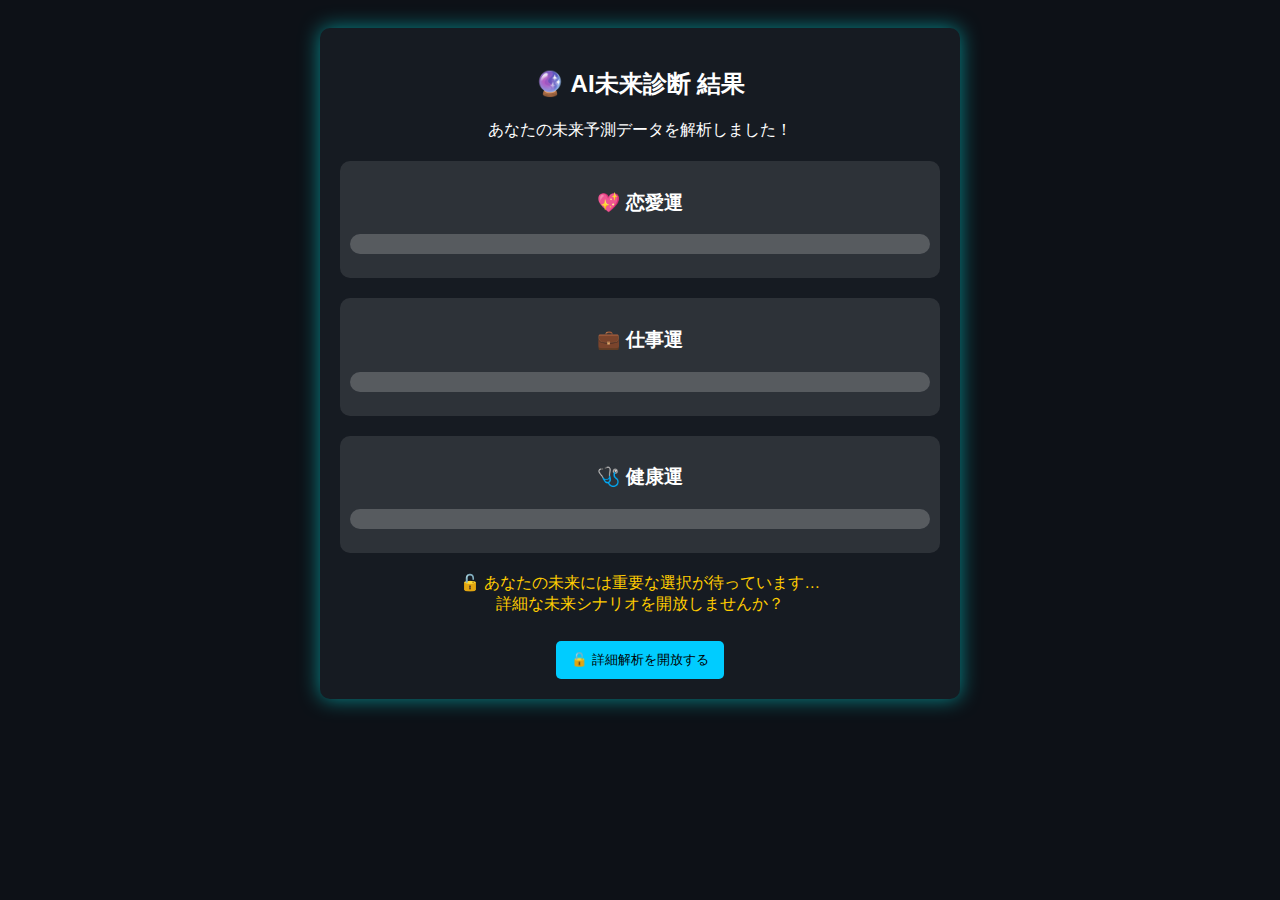
==== diagnosis_result.html @ 5faa8f6b "Update diagnosis_result.html" ====
<!DOCTYPE html>
<html lang="ja">
<head>
    <meta charset="UTF-8">
    <meta name="viewport" content="width=device-width, initial-scale=1.0">
    <title>AI診断結果</title>
    <style>
        body {
            font-family: Arial, sans-serif;
            background-color: #0d1117;
            color: #fff;
            text-align: center;
            padding: 20px;
        }
        .dashboard {
            max-width: 600px;
            margin: auto;
            background: #161b22;
            padding: 20px;
            border-radius: 10px;
            box-shadow: 0px 0px 20px rgba(0, 255, 255, 0.5);
        }
        .section {
            margin: 20px 0;
            padding: 10px;
            border-radius: 10px;
            background: rgba(255, 255, 255, 0.1);
        }
        .progress {
            height: 20px;
            border-radius: 10px;
            background: rgba(255, 255, 255, 0.2);
            overflow: hidden;
        }
        .progress div {
            height: 100%;
            background: #00ccff;
            width: 0;
            transition: width 1s ease-in-out;
        }
        .analysis {
            font-size: 14px;
            margin-top: 10px;
            color: #ccc;
        }
        .future-hint {
            font-size: 16px;
            margin-top: 20px;
            color: #ffcc00;
        }
        button {
            background: #00ccff;
            color: #000;
            padding: 10px 15px;
            border: none;
            border-radius: 5px;
            cursor: pointer;
            margin-top: 10px;
        }
        button:hover {
            background: #0099cc;
        }
    </style>
</head>
<body>
    <div class="dashboard">
        <h2>🔮 AI未来診断 結果</h2>
        <p>あなたの未来予測データを解析しました！</p>
        
        <div class="section">
            <h3>💖 恋愛運</h3>
            <div class="progress"><div id="love"></div></div>
            <p class="analysis" id="love-text"></p>
        </div>
        
        <div class="section">
            <h3>💼 仕事運</h3>
            <div class="progress"><div id="career"></div></div>
            <p class="analysis" id="career-text"></p>
        </div>
        
        <div class="section">
            <h3>🩺 健康運</h3>
            <div class="progress"><div id="health"></div></div>
            <p class="analysis" id="health-text"></p>
        </div>
        
        <p class="future-hint">🔓 あなたの未来には重要な選択が待っています…<br>詳細な未来シナリオを開放しませんか？</p>
        <button onclick="redirectToPayment()">🔓 詳細解析を開放する</button>
    </div>

    <script>
        window.onload = function() {
    const params = new URLSearchParams(window.location.search);
    let birthdate = params.get("dob");

    if (birthdate) {
        let lifePathNumber = calculateLifePathNumber(birthdate);
        let loveScore = getScore(lifePathNumber + 1);
        let careerScore = getScore(lifePathNumber + 3);
        let healthScore = getScore(lifePathNumber + 5);

        document.getElementById("love").style.width = "0%";
        document.getElementById("career").style.width = "0%";
        document.getElementById("health").style.width = "0%";

        setTimeout(() => {
            animateProgress("love", loveScore);
            animateProgress("career", careerScore);
            animateProgress("health", healthScore);
        }, 200);

        document.getElementById("love-text").innerText = getAnalysisText(loveScore, "love");
        document.getElementById("career-text").innerText = getAnalysisText(careerScore, "career");
        document.getElementById("health-text").innerText = getAnalysisText(healthScore, "health");
    }
};

function animateProgress(id, value) {
    let elem = document.getElementById(id);
    let width = 0;
    let interval = setInterval(function() {
        if (width >= value) {
            clearInterval(interval);
        } else {
            width += 1;
            elem.style.width = width + "%";
        }
    }, 10);
} 
    </script>
</body>
</html>
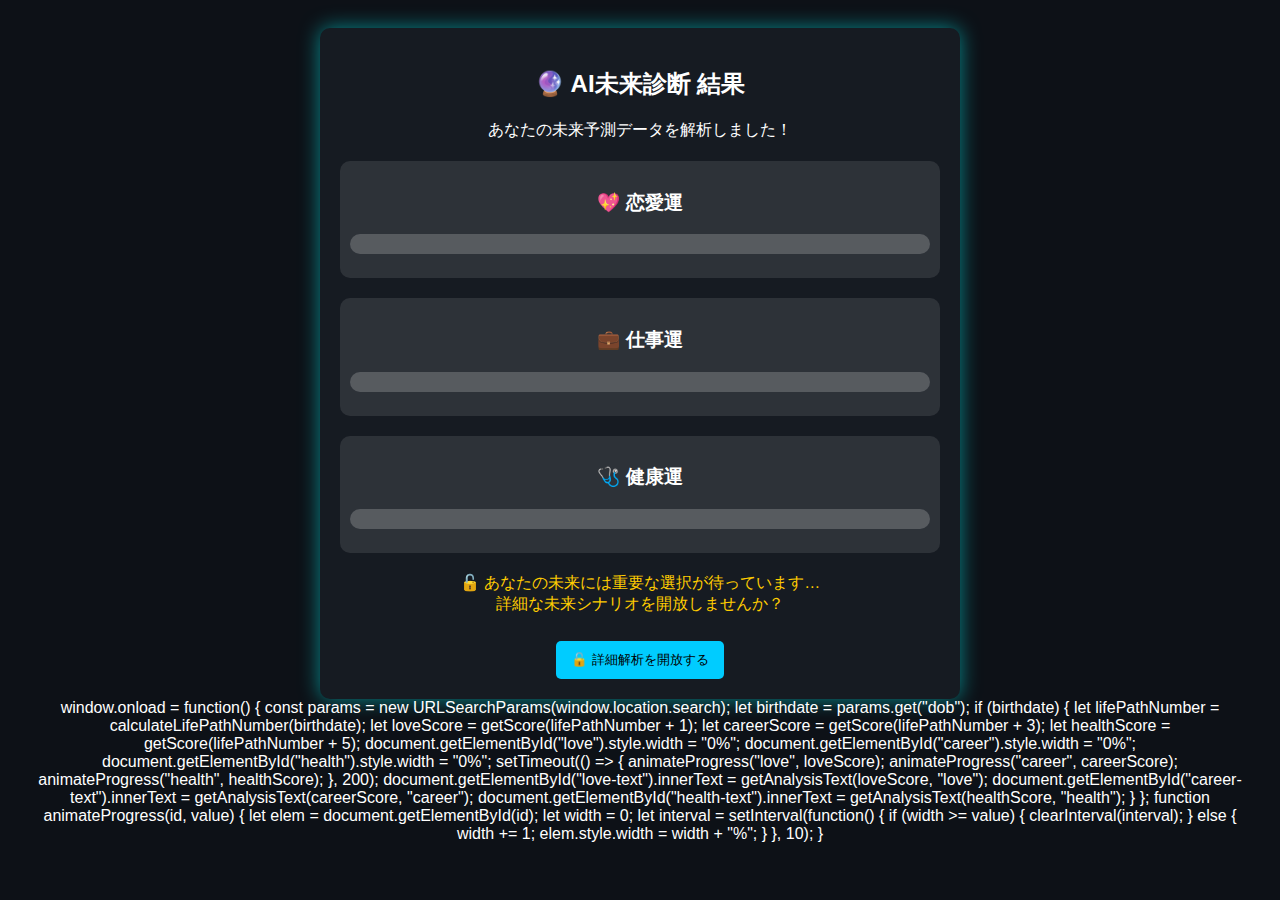
==== commit f2e6a65a: "Update diagnosis_result.html" ====
--- a/diagnosis_result.html
+++ b/diagnosis_result.html
@@ -90,6 +90,45 @@
     </div>
 
     <script>
+    function calculateLifePathNumber(birthdate) {
+        let numbers = birthdate.replace(/-/g, '').split('').map(Number);
+        let sum = numbers.reduce((a, b) => a + b, 0);
+        while (sum > 9) {
+            sum = sum.toString().split('').map(Number).reduce((a, b) => a + b, 0);
+        }
+        return sum;
+    }
+
+    function getScore(lifePathNumber) {
+        return (lifePathNumber * 11) % 100;
+    }
+
+    window.onload = function() {
+        const params = new URLSearchParams(window.location.search);
+        let birthdate = params.get("dob");
+
+        if (birthdate) {
+            let lifePathNumber = calculateLifePathNumber(birthdate);
+            animateProgress("love", getScore(lifePathNumber + 1));
+            animateProgress("career", getScore(lifePathNumber + 3));
+            animateProgress("health", getScore(lifePathNumber + 5));
+        }
+    }
+
+    function animateProgress(id, value) {
+        let elem = document.getElementById(id);
+        if (!elem) return;
+        let width = 0;
+        let interval = setInterval(function() {
+            if (width >= value) {
+                clearInterval(interval);
+            } else {
+                width += 1;
+                elem.style.width = width + "%";
+            }
+        }, 10);
+    }
+</script>
         window.onload = function() {
     const params = new URLSearchParams(window.location.search);
     let birthdate = params.get("dob");
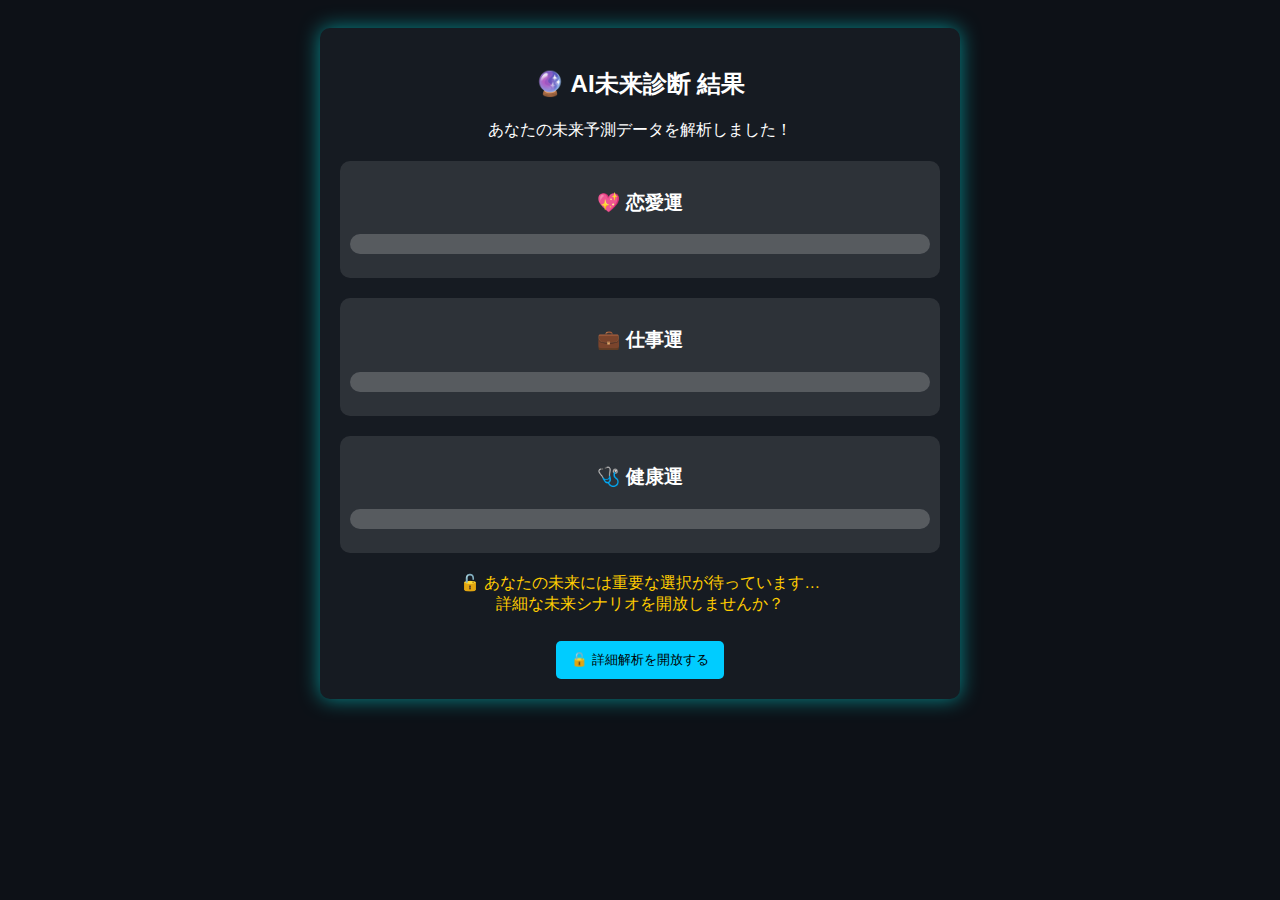
==== commit de1db283: "Update diagnosis_result.html" ====
--- a/diagnosis_result.html
+++ b/diagnosis_result.html
@@ -103,16 +103,21 @@
         return (lifePathNumber * 11) % 100;
     }
 
-    window.onload = function() {
-        const params = new URLSearchParams(window.location.search);
-        let birthdate = params.get("dob");
-
-        if (birthdate) {
-            let lifePathNumber = calculateLifePathNumber(birthdate);
-            animateProgress("love", getScore(lifePathNumber + 1));
-            animateProgress("career", getScore(lifePathNumber + 3));
-            animateProgress("health", getScore(lifePathNumber + 5));
+    function getAnalysisText(score, type) {
+        if (type === "love") {
+            return score > 75 ? "恋愛運は絶好調！運命の出会いがあるかも。" :
+                   score > 50 ? "恋愛運は良好。積極的に動くと吉！" :
+                   "恋愛運は普通。今は自分磨きの時期。";
+        } else if (type === "career") {
+            return score > 75 ? "仕事運は絶好調！昇進や新しいチャンスがあるかも。" :
+                   score > 50 ? "仕事運は良好。挑戦する価値あり！" :
+                   "仕事運は安定。コツコツ努力が吉。";
+        } else if (type === "health") {
+            return score > 75 ? "健康運は最高！体力も気力も充実している。" :
+                   score > 50 ? "健康運は良好。適度な運動でさらに良くなる！" :
+                   "健康運は低め。無理せず休息を大切に。";
         }
+        return "";
     }
 
     function animateProgress(id, value) {
@@ -128,45 +133,26 @@
             }
         }, 10);
     }
-</script>
-        window.onload = function() {
-    const params = new URLSearchParams(window.location.search);
-    let birthdate = params.get("dob");
 
-    if (birthdate) {
-        let lifePathNumber = calculateLifePathNumber(birthdate);
-        let loveScore = getScore(lifePathNumber + 1);
-        let careerScore = getScore(lifePathNumber + 3);
-        let healthScore = getScore(lifePathNumber + 5);
+    window.onload = function() {
+        const params = new URLSearchParams(window.location.search);
+        let birthdate = params.get("dob");
 
-        document.getElementById("love").style.width = "0%";
-        document.getElementById("career").style.width = "0%";
-        document.getElementById("health").style.width = "0%";
+        if (birthdate) {
+            let lifePathNumber = calculateLifePathNumber(birthdate);
+            let loveScore = getScore(lifePathNumber + 1);
+            let careerScore = getScore(lifePathNumber + 3);
+            let healthScore = getScore(lifePathNumber + 5);
 
-        setTimeout(() => {
             animateProgress("love", loveScore);
             animateProgress("career", careerScore);
             animateProgress("health", healthScore);
-        }, 200);
 
-        document.getElementById("love-text").innerText = getAnalysisText(loveScore, "love");
-        document.getElementById("career-text").innerText = getAnalysisText(careerScore, "career");
-        document.getElementById("health-text").innerText = getAnalysisText(healthScore, "health");
-    }
-};
-
-function animateProgress(id, value) {
-    let elem = document.getElementById(id);
-    let width = 0;
-    let interval = setInterval(function() {
-        if (width >= value) {
-            clearInterval(interval);
-        } else {
-            width += 1;
-            elem.style.width = width + "%";
+            document.getElementById("love-text").innerText = getAnalysisText(loveScore, "love");
+            document.getElementById("career-text").innerText = getAnalysisText(careerScore, "career");
+            document.getElementById("health-text").innerText = getAnalysisText(healthScore, "health");
         }
-    }, 10);
-} 
+    };
     </script>
 </body>
 </html>
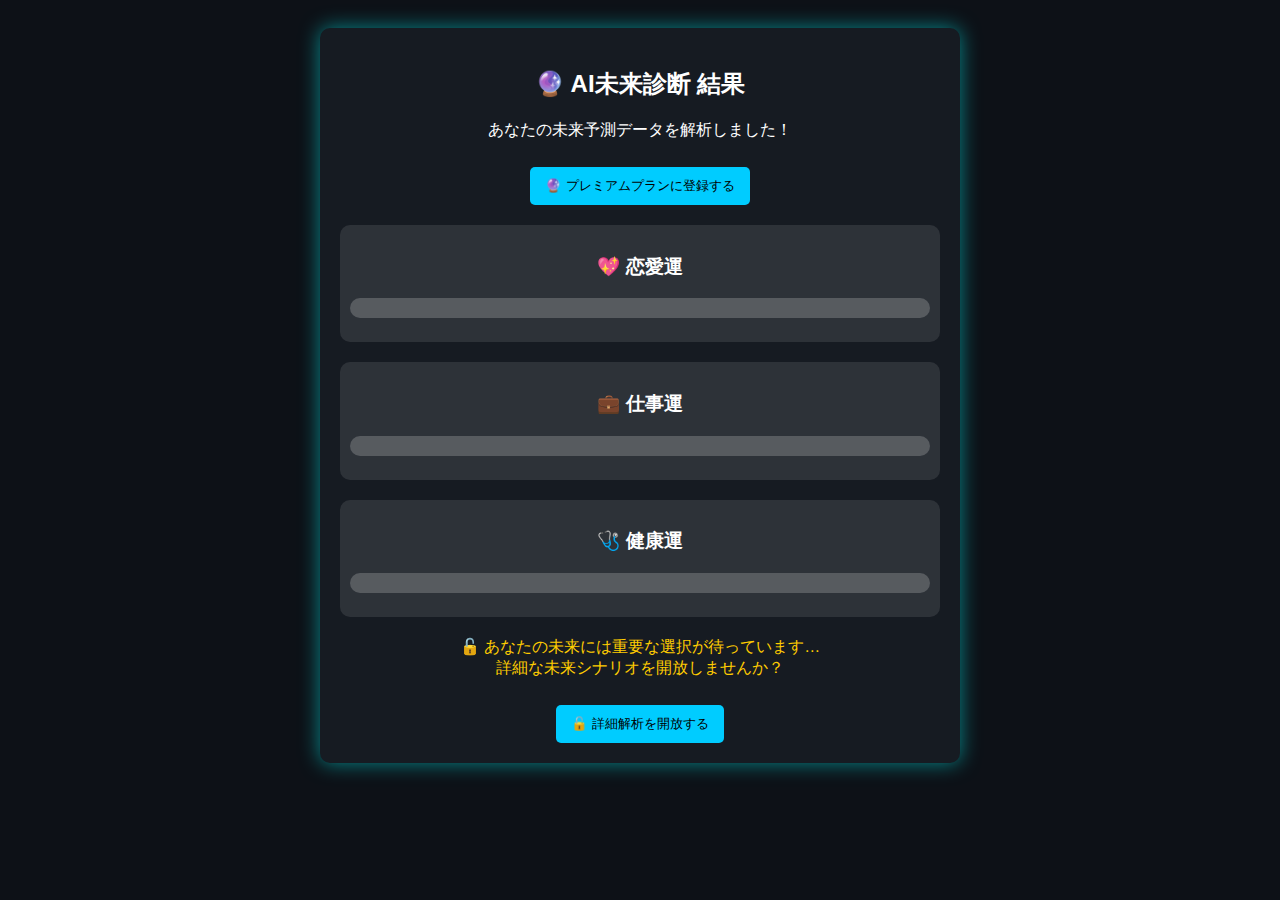
==== commit df725676: "Update diagnosis_result.html" ====
--- a/diagnosis_result.html
+++ b/diagnosis_result.html
@@ -66,7 +66,7 @@
     <div class="dashboard">
         <h2>🔮 AI未来診断 結果</h2>
         <p>あなたの未来予測データを解析しました！</p>
-        
+<button class="subscribe-button" onclick="location.href='pricing.html'">🔮 プレミアムプランに登録する</button>
         <div class="section">
             <h3>💖 恋愛運</h3>
             <div class="progress"><div id="love"></div></div>
@@ -90,6 +90,17 @@
     </div>
 
     <script>
+    function redirectToPayment() {
+        const params = new URLSearchParams(window.location.search);
+        const birthdate = params.get("dob");
+
+        if (birthdate) {
+            window.location.href = `premium_result.html?dob=${birthdate}`;
+        } else {
+            window.location.href = "premium_result.html";
+        }
+    }
+
     function calculateLifePathNumber(birthdate) {
         let numbers = birthdate.replace(/-/g, '').split('').map(Number);
         let sum = numbers.reduce((a, b) => a + b, 0);
@@ -153,6 +164,6 @@
             document.getElementById("health-text").innerText = getAnalysisText(healthScore, "health");
         }
     };
-    </script>
+</script>
 </body>
 </html>
